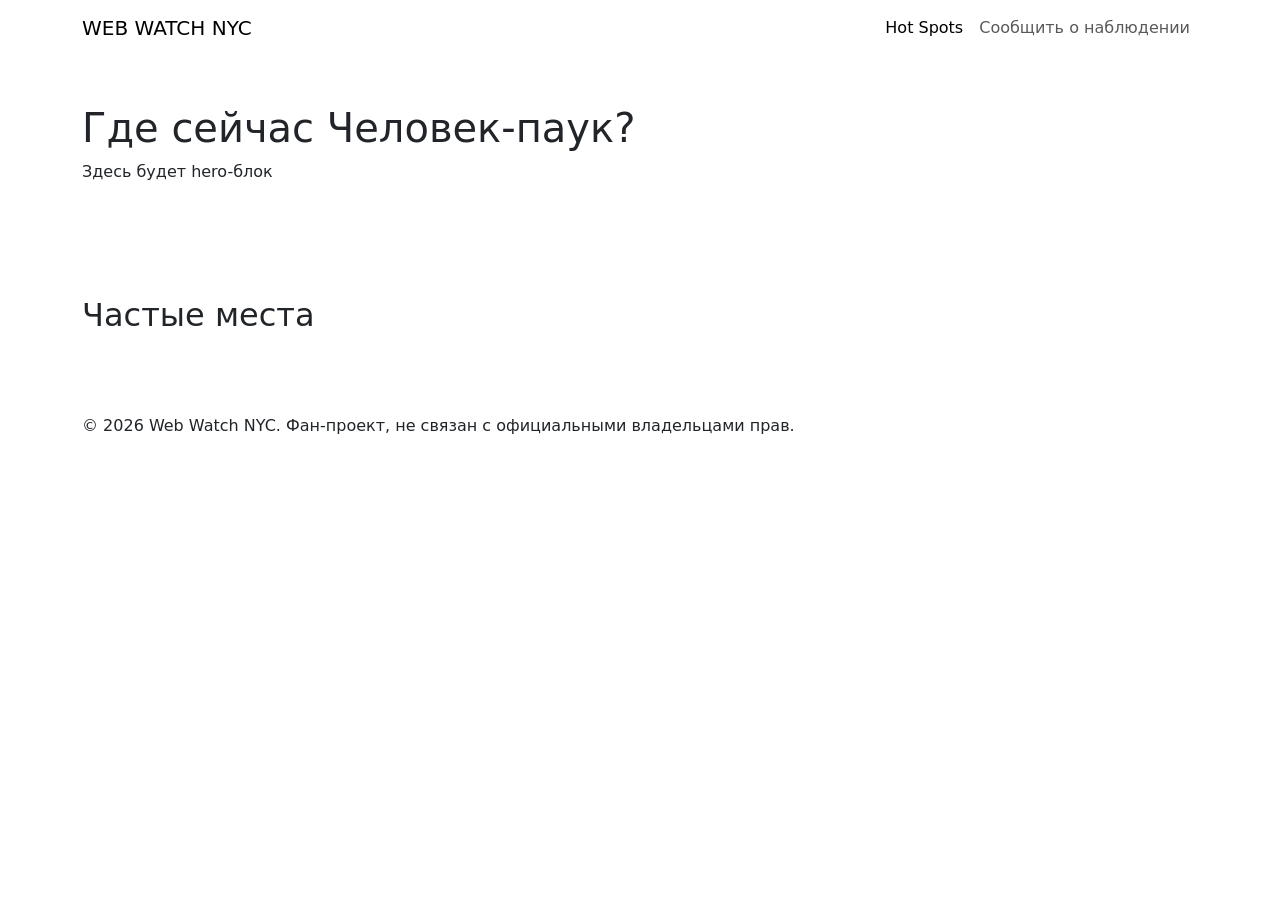
==== index.html @ a55a971f "Add files via upload" ====
<!DOCTYPE html>
<html lang="ru">
<head>
  <meta charset="UTF-8">
  <meta name="viewport" content="width=device-width, initial-scale=1">
  <title>Web Watch NYC — Hot Spots</title>

  <!-- Bootstrap CSS -->
  <link href="https://cdn.jsdelivr.net/npm/bootstrap@5.3.3/dist/css/bootstrap.min.css" rel="stylesheet">
  <!-- Шрифты Google -->
  <link href="https://fonts.googleapis.com/css2?family=Bangers&family=Inter:wght@400;600&display=swap" rel="stylesheet">
  <!-- Твой CSS: ВСЕГДА после Bootstrap -->
  <link href="css/style.css" rel="stylesheet">
</head>
<body>

  <header>
    <nav class="navbar navbar-expand-md">
      <div class="container">
        <a class="navbar-brand" href="index.html">WEB WATCH NYC</a>

        <button class="navbar-toggler" type="button"
                data-bs-toggle="collapse" data-bs-target="#mainMenu"
                aria-controls="mainMenu" aria-expanded="false" aria-label="Открыть меню">
          <span class="navbar-toggler-icon"></span>
        </button>

        <div class="collapse navbar-collapse" id="mainMenu">
          <ul class="navbar-nav ms-auto">
            <li class="nav-item">
              <a class="nav-link active" href="index.html">Hot Spots</a>
            </li>
            <li class="nav-item">
              <a class="nav-link" href="report.html">Сообщить о наблюдении</a>
            </li>
          </ul>
        </div>
      </div>
    </nav>
  </header>

  <main>
    <section id="hero" class="container py-5">
      <h1>Где сейчас Человек-паук?</h1>
      <p>Здесь будет hero-блок</p>
    </section>

    <section id="spots" class="container py-5">
      <h2>Частые места</h2>
      <!-- сюда на уровне 3 добавим карточки -->
    </section>
  </main>

  <footer class="container py-4">
    <p>© 2026 Web Watch NYC. Фан-проект, не связан с официальными владельцами прав.</p>
  </footer>

  <!-- Bootstrap JS: нужен только для работы кнопки-бургера в меню -->
  <script src="https://cdn.jsdelivr.net/npm/bootstrap@5.3.3/dist/js/bootstrap.bundle.min.js"></script>
</body>
</html>
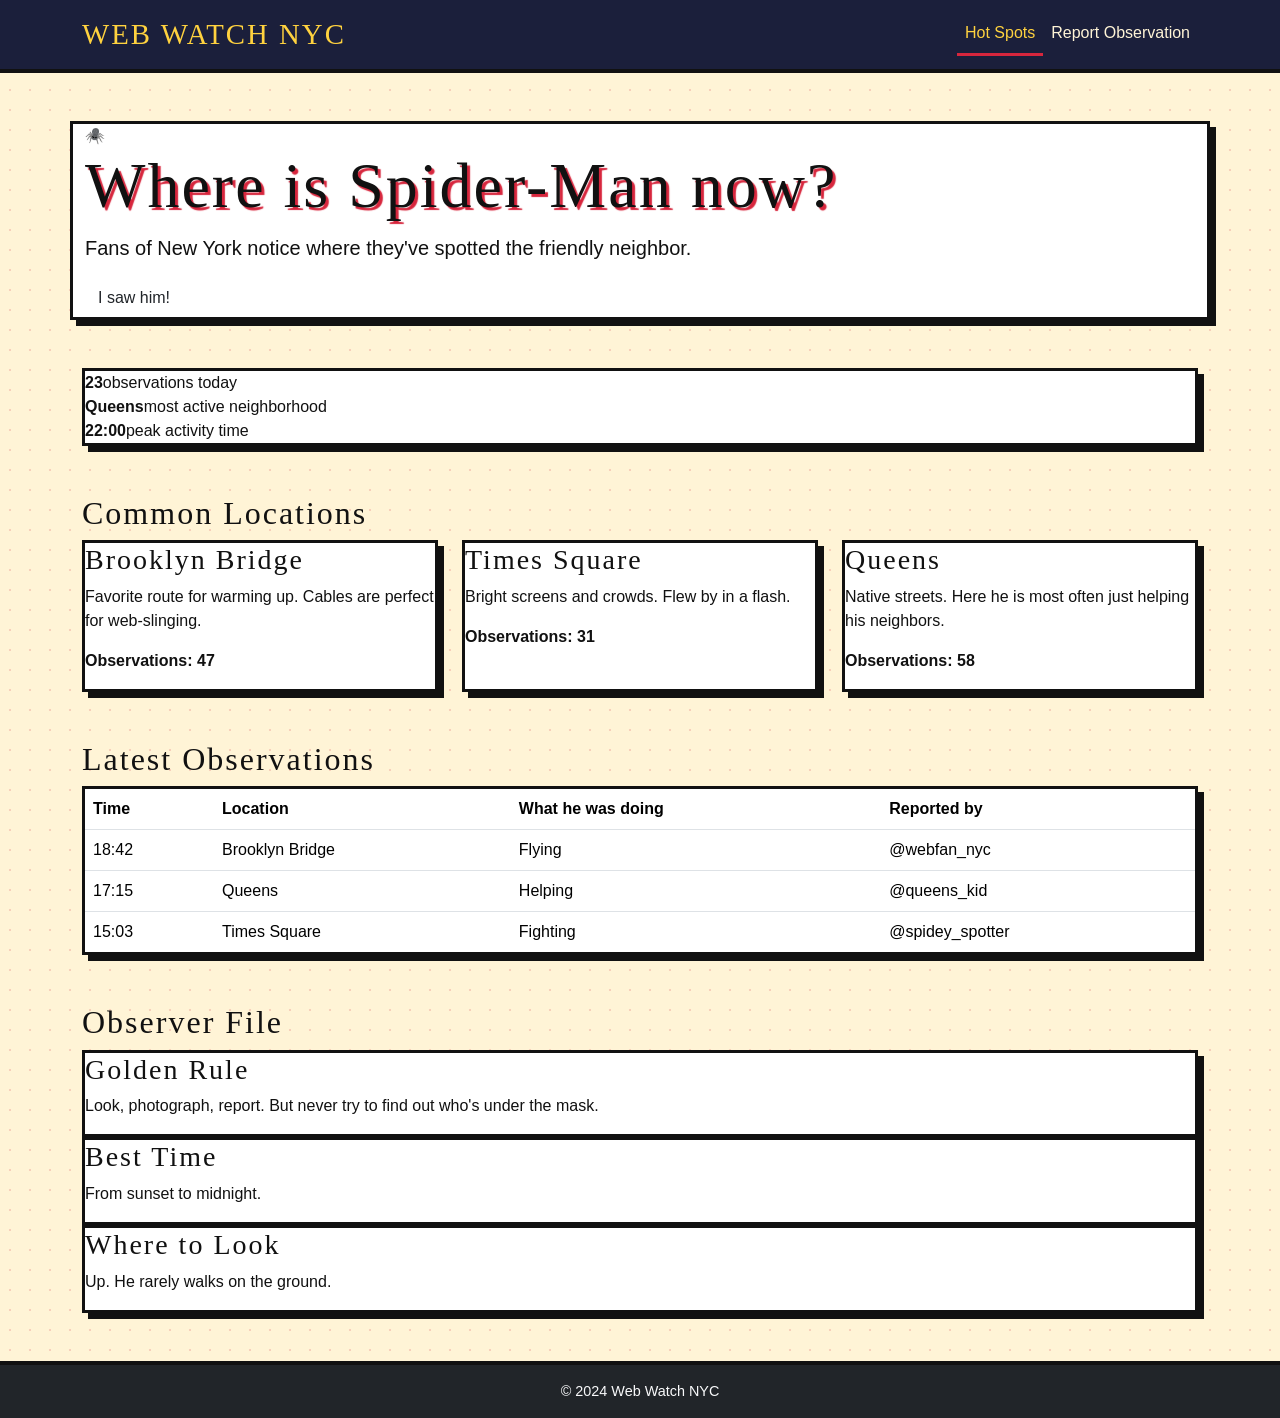
==== commit 47459d5d: "Revise index.html for improved content and layout Updated content and structure of the index.html fi" ====
--- a/index.html
+++ b/index.html
@@ -5,11 +5,8 @@
   <meta name="viewport" content="width=device-width, initial-scale=1">
   <title>Web Watch NYC — Hot Spots</title>
 
-  <!-- Bootstrap CSS -->
   <link href="https://cdn.jsdelivr.net/npm/bootstrap@5.3.3/dist/css/bootstrap.min.css" rel="stylesheet">
-  <!-- Шрифты Google -->
   <link href="https://fonts.googleapis.com/css2?family=Bangers&family=Inter:wght@400;600&display=swap" rel="stylesheet">
-  <!-- Твой CSS: ВСЕГДА после Bootstrap -->
   <link href="css/style.css" rel="stylesheet">
 </head>
 <body>
@@ -31,7 +28,7 @@
               <a class="nav-link active" href="index.html">Hot Spots</a>
             </li>
             <li class="nav-item">
-              <a class="nav-link" href="report.html">Сообщить о наблюдении</a>
+              <a class="nav-link" href="report.html">Report Observation</a>
             </li>
           </ul>
         </div>
@@ -40,22 +37,97 @@
   </header>
 
   <main>
-    <section id="hero" class="container py-5">
-      <h1>Где сейчас Человек-паук?</h1>
-      <p>Здесь будет hero-блок</p>
-    </section>
 
-    <section id="spots" class="container py-5">
-      <h2>Частые места</h2>
-      <!-- сюда на уровне 3 добавим карточки -->
-    </section>
-  </main>
+  <section class="container my-5 comic-panel hero">
+    <div class="thread"><span class="spider">🕷️</span></div>
+    <h1>Where is Spider-Man now?</h1>
+    <p class="lead">Fans of New York notice where they've spotted the friendly neighbor.</p>
+    <a href="report.html" class="btn btn-web">I saw him!</a>
+  </section>
 
-  <footer class="container py-4">
-    <p>© 2026 Web Watch NYC. Фан-проект, не связан с официальными владельцами прав.</p>
+  <section class="container my-5">
+    <div class="stats comic-panel">
+      <div><strong>23</strong>observations today</div>
+      <div><strong>Queens</strong>most active neighborhood</div>
+      <div><strong>22:00</strong>peak activity time</div>
+    </div>
+  </section>
+
+  <section class="container my-5">
+    <h2>Common Locations</h2>
+    <div class="row row-cols-1 row-cols-md-2 row-cols-lg-3 g-4">
+      <div class="col">
+        <article class="spot-card comic-panel h-100">
+          <h3>Brooklyn Bridge</h3>
+          <p>Favorite route for warming up. Cables are perfect for web-slinging.</p>
+          <p><strong>Observations: 47</strong></p>
+        </article>
+      </div>
+      <div class="col">
+        <article class="spot-card comic-panel h-100">
+          <h3>Times Square</h3>
+          <p>Bright screens and crowds. Flew by in a flash.</p>
+          <p><strong>Observations: 31</strong></p>
+        </article>
+      </div>
+      <div class="col">
+        <article class="spot-card comic-panel h-100">
+          <h3>Queens</h3>
+          <p>Native streets. Here he is most often just helping his neighbors.</p>
+          <p><strong>Observations: 58</strong></p>
+        </article>
+      </div>
+    </div>
+  </section>
+
+  <section class="container my-5">
+    <h2>Latest Observations</h2>
+    <div class="table-responsive comic-panel">
+      <table class="table mb-0">
+        <caption class="visually-hidden">Latest Observations</caption>
+        <thead>
+          <tr>
+            <th scope="col">Time</th>
+            <th scope="col">Location</th>
+            <th scope="col">What he was doing</th>
+            <th scope="col">Reported by</th>
+          </tr>
+        </thead>
+        <tbody>
+          <tr><td>18:42</td><td>Brooklyn Bridge</td><td>Flying</td><td>@webfan_nyc</td></tr>
+          <tr><td>17:15</td><td>Queens</td><td>Helping</td><td>@queens_kid</td></tr>
+          <tr><td>15:03</td><td>Times Square</td><td>Fighting</td><td>@spidey_spotter</td></tr>
+        </tbody>
+      </table>
+    </div>
+  </section>
+
+  <section class="container my-5">
+    <h2>Observer File</h2>
+    <div class="bento">
+      <article class="bento-big comic-panel">
+        <h3>Golden Rule</h3>
+        <p>Look, photograph, report. But never try to find out who's under the mask.</p>
+      </article>
+      <article class="comic-panel">
+        <h3>Best Time</h3>
+        <p>From sunset to midnight.</p>
+      </article>
+      <article class="comic-panel">
+        <h3>Where to Look</h3>
+        <p>Up. He rarely walks on the ground.</p>
+      </article>
+    </div>
+  </section>
+
+</main>
+
+  <footer class="bg-dark text-light py-3">
+    <div class="container text-center">
+      &copy; 2024 Web Watch NYC
+    </div>
   </footer>
 
-  <!-- Bootstrap JS: нужен только для работы кнопки-бургера в меню -->
   <script src="https://cdn.jsdelivr.net/npm/bootstrap@5.3.3/dist/js/bootstrap.bundle.min.js"></script>
 </body>
-</html>+</html>
--- a/css/style.css
+++ b/css/style.css
@@ -0,0 +1,75 @@
+/* ========== 1. ПАЛИТРА ========== */
+:root {
+  --red: #d7263d;
+  --navy: #1b1f3b;
+  --black: #111111;
+  --cream: #fff4d6;
+  --yellow: #ffd23f;
+}
+
+/* ========== 2. ОБЩИЙ ФОН И ТЕКСТ ========== */
+body {
+  font-family: "Inter", sans-serif;
+  color: var(--black);
+  background-color: var(--cream);
+  /* полутоновые точки, как в старых комиксах */
+  background-image: radial-gradient(circle, rgba(215, 38, 61, 0.18) 1.5px, transparent 1.5px);
+  background-size: 20px 20px;
+}
+
+/* ========== 3. ЗАГОЛОВКИ ========== */
+h1, h2, h3 {
+  font-family: "Bangers", cursive;
+  font-weight: 400;          /* у Bangers только один вес, иначе Bootstrap сделает его "жирным" искусственно */
+  letter-spacing: 2px;
+}
+
+h1 {
+  font-size: clamp(2.2rem, 6vw, 4rem);   /* размер сам подстраивается под экран */
+  text-shadow: 3px 3px 1px var(--red);
+}
+
+/* ========== 4. NAVBAR (шапка) ========== */
+.navbar {
+  background-color: var(--navy);
+  border-bottom: 4px solid var(--black);
+
+  /* Bootstrap 5.3 хранит цвета навбара в переменных, мы просто подменяем их */
+  --bs-navbar-brand-color: var(--yellow);
+  --bs-navbar-brand-hover-color: var(--red);
+  --bs-navbar-color: var(--cream);
+  --bs-navbar-hover-color: var(--yellow);
+  --bs-navbar-active-color: var(--yellow);
+}
+
+.navbar-brand {
+  font-family: "Bangers", cursive;
+  font-size: 1.8rem;
+  letter-spacing: 2px;
+}
+
+.nav-link.active {
+  border-bottom: 3px solid var(--red);   /* подчёркивание текущей страницы */
+}
+
+.navbar-toggler {
+  border-color: var(--cream);
+}
+.navbar-toggler-icon {
+  filter: invert(1);   /* делает иконку-бургер светлой на тёмном фоне */
+}
+
+/* ========== 5. КОМИКС-ПАНЕЛЬ (будем использовать везде) ========== */
+.comic-panel {
+  background-color: #ffffff;
+  border: 3px solid var(--black);
+  border-radius: 0;
+  box-shadow: 6px 6px 0 var(--black);
+}
+
+/* ========== 6. FOOTER ========== */
+footer {
+  border-top: 4px solid var(--black);
+  font-size: 0.9rem;
+  margin-top: 3rem;
+}
